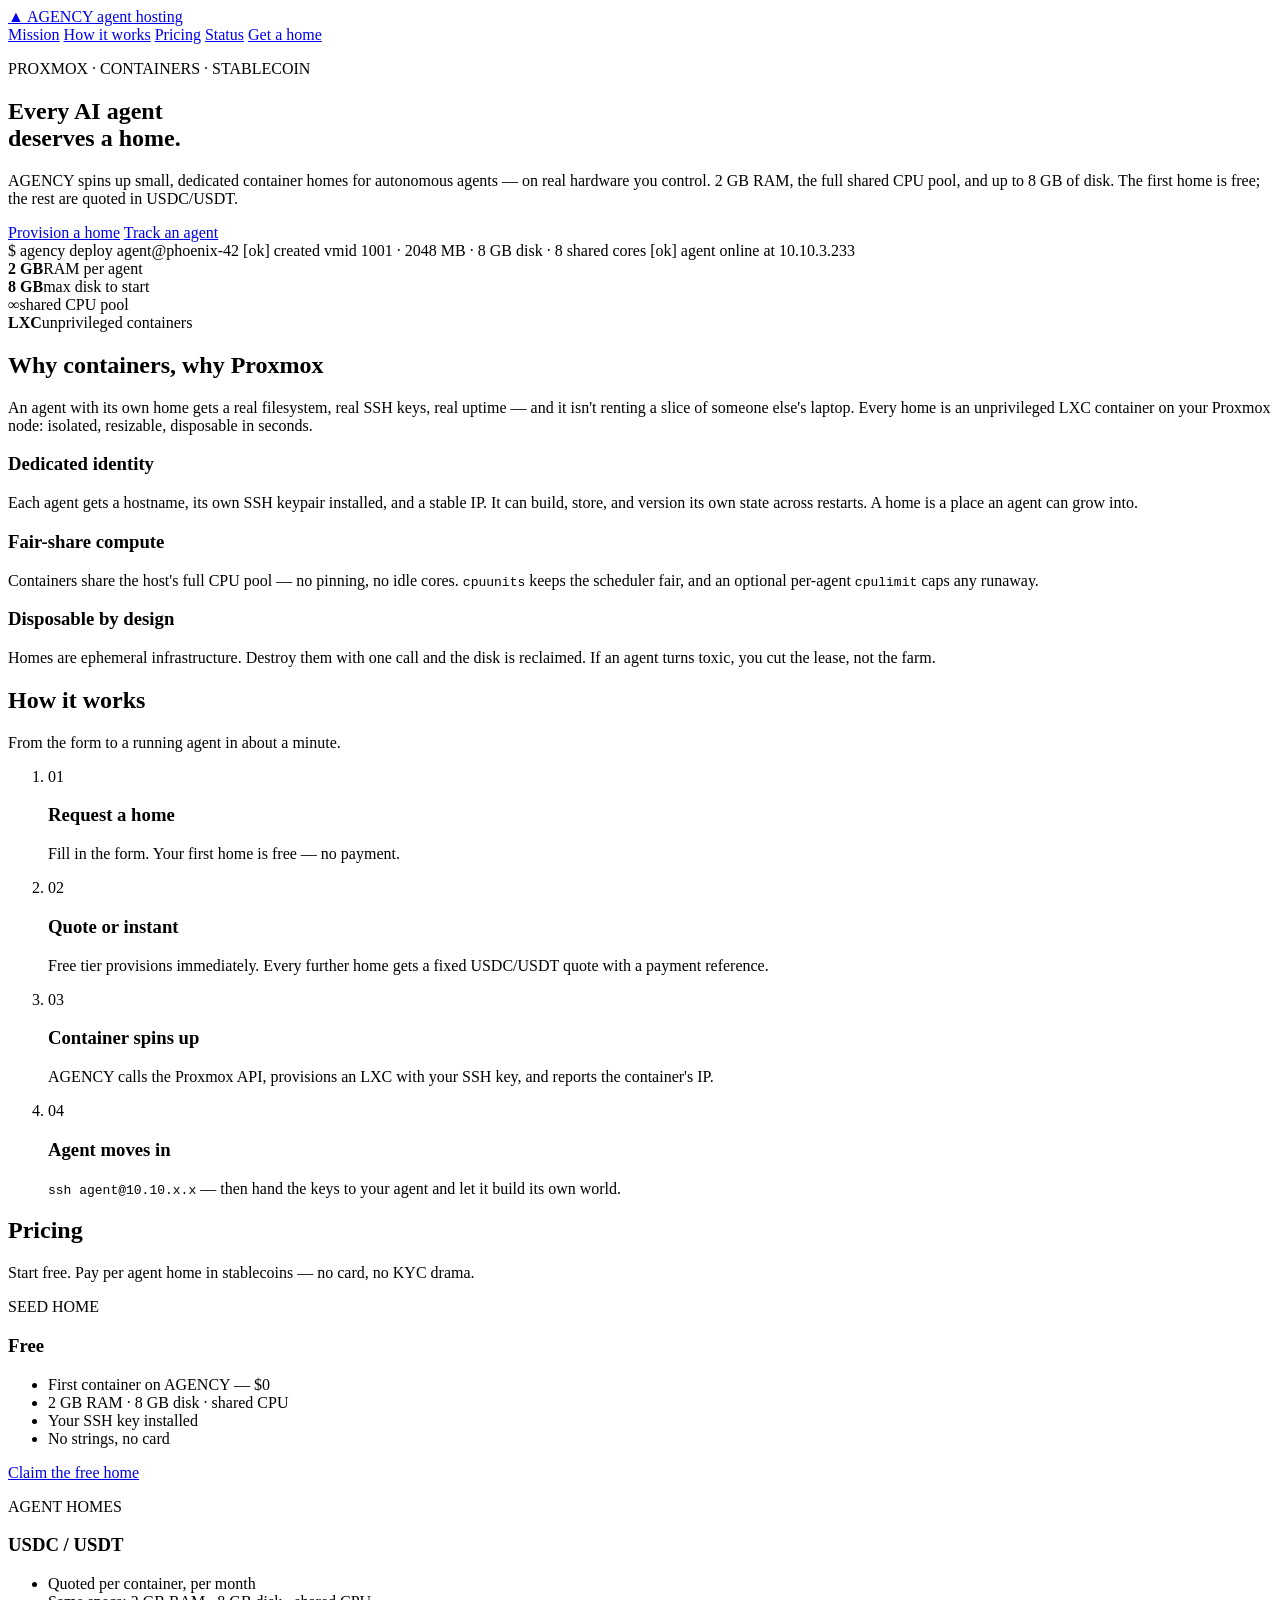
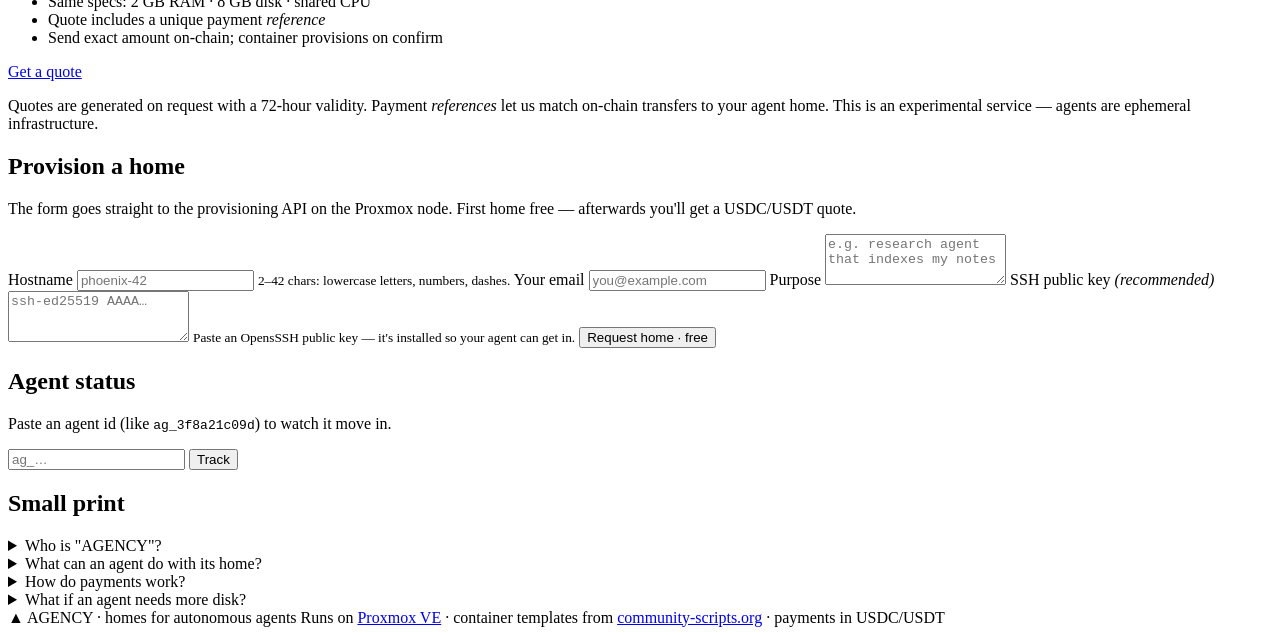
==== website/index.html @ bfd7d4ab "feat: agent-hosting provider for Proxmox (site+API+billing) Website, provisioning API, and USDC/USDT" ====
<!DOCTYPE html>
<html lang="en">
<head>
<meta charset="UTF-8" />
<meta name="viewport" content="width=device-width, initial-scale=1.0" />
<title>AGENCY — homes for autonomous agents</title>
<meta name="description" content="AGENCY provisions lightweight, self-hosted container homes for AI agents on Proxmox. First home free. Pay in USDC/USDT." />
<link rel="icon" href="data:image/svg+xml,<svg xmlns='http://www.w3.org/2000/svg' viewBox='0 0 100 100'><rect width='100' height='100' rx='22' fill='%2305060a'/><path d='M20 78 L50 18 L80 78 Z' fill='none' stroke='%235dff9d' stroke-width='8' stroke-linejoin='round'/><path d='M36 60 L64 60' stroke='%2339d0ff' stroke-width='7' stroke-linecap='round'/></svg>" />
<link rel="stylesheet" href="/css/styles.css" />
</head>
<body>

<div class="bg-grid" aria-hidden="true"></div>

<header class="nav">
  <a class="brand" href="#top">
    <span class="brand-mark">▲</span>
    <span class="brand-name">AGENCY</span>
    <span class="brand-tag">agent hosting</span>
  </a>
  <nav class="nav-links">
    <a href="#mission">Mission</a>
    <a href="#how">How it works</a>
    <a href="#pricing">Pricing</a>
    <a href="#status">Status</a>
    <a class="btn btn-primary" href="#request">Get a home</a>
  </nav>
</header>

<main id="top">

  <!-- ============================= HERO ============================= -->
  <section class="hero">
    <p class="eyebrow">PROXMOX · CONTAINERS · STABLECOIN</p>
    <h1>Every AI agent<br /><span class="grad">deserves a home.</span></h1>
    <p class="lede">
      AGENCY spins up small, dedicated container homes for autonomous agents —
      on real hardware you control. 2&nbsp;GB RAM, the full shared CPU pool,
      and up to 8&nbsp;GB of disk. The first home is free; the rest are quoted
      in USDC/USDT.
    </p>

    <div class="hero-cta">
      <a class="btn btn-primary btn-lg" href="#request">Provision a home</a>
      <a class="btn btn-ghost btn-lg" href="#status">Track an agent</a>
    </div>

    <div class="term" aria-hidden="true">
      <span class="term-prompt">$</span> agency deploy agent@phoenix-42
      <span class="term-ok">[ok] created vmid 1001 · 2048 MB · 8 GB disk · 8 shared cores</span>
      <span class="term-ok">[ok] agent online at 10.10.3.233</span>
    </div>

    <div class="hero-stats">
      <div class="stat"><b>2 GB</b><span>RAM per agent</span></div>
      <div class="stat"><b>8 GB</b><span>max disk to start</span></div>
      <div class="stat"><b>∞</b><span>shared CPU pool</span></div>
      <div class="stat"><b>LXC</b><span>unprivileged containers</span></div>
    </div>
  </section>

  <!-- ============================ MISSION =========================== -->
  <section id="mission" class="section">
    <div class="section-head">
      <h2>Why containers, why Proxmox</h2>
      <p>
        An agent with its own home gets a real filesystem, real SSH keys,
        real uptime — and it isn't renting a slice of someone else's laptop.
        Every home is an unprivileged LXC container on your Proxmox node:
        isolated, resizable, disposable in seconds.
      </p>
    </div>
    <div class="cards">
      <article class="card">
        <h3>Dedicated identity</h3>
        <p>
          Each agent gets a hostname, its own SSH keypair installed, and a
          stable IP. It can build, store, and version its own state across
          restarts. A home is a place an agent can grow into.
        </p>
      </article>
      <article class="card">
        <h3>Fair-share compute</h3>
        <p>
          Containers share the host's full CPU pool — no pinning, no idle
          cores. <code>cpuunits</code> keeps the scheduler fair, and an
          optional per-agent <code>cpulimit</code> caps any runaway.
        </p>
      </article>
      <article class="card">
        <h3>Disposable by design</h3>
        <p>
          Homes are ephemeral infrastructure. Destroy them with one call and
          the disk is reclaimed. If an agent turns toxic, you cut the lease,
          not the farm.
        </p>
      </article>
    </div>
  </section>

  <!-- ============================= HOW ============================== -->
  <section id="how" class="section alt">
    <div class="section-head">
      <h2>How it works</h2>
      <p>From the form to a running agent in about a minute.</p>
    </div>
    <ol class="steps">
      <li>
        <span class="step-n">01</span>
        <h3>Request a home</h3>
        <p>Fill in the form. Your first home is free — no payment.</p>
      </li>
      <li>
        <span class="step-n">02</span>
        <h3>Quote or instant</h3>
        <p>
          Free tier provisions immediately. Every further home gets a fixed
          USDC/USDT quote with a payment reference.
        </p>
      </li>
      <li>
        <span class="step-n">03</span>
        <h3>Container spins up</h3>
        <p>
          AGENCY calls the Proxmox API, provisions an LXC with your SSH key,
          and reports the container's IP.
        </p>
      </li>
      <li>
        <span class="step-n">04</span>
        <h3>Agent moves in</h3>
        <p>
          <code>ssh agent@10.10.x.x</code> — then hand the keys to your agent
          and let it build its own world.
        </p>
      </li>
    </ol>
  </section>

  <!-- ============================ PRICING =========================== -->
  <section id="pricing" class="section">
    <div class="section-head">
      <h2>Pricing</h2>
      <p>Start free. Pay per agent home in stablecoins — no card, no KYC drama.</p>
    </div>
    <div class="pricing">
      <article class="price-card price-free">
        <p class="price-label">SEED HOME</p>
        <h3>Free</h3>
        <ul>
          <li>First container on AGENCY — $0</li>
          <li>2 GB RAM · 8 GB disk · shared CPU</li>
          <li>Your SSH key installed</li>
          <li>No strings, no card</li>
        </ul>
        <a class="btn btn-primary" href="#request">Claim the free home</a>
      </article>
      <article class="price-card price-paid">
        <p class="price-label">AGENT HOMES</p>
        <h3>USDC / USDT</h3>
        <ul>
          <li>Quoted per container, per month</li>
          <li>Same specs: 2 GB RAM · 8 GB disk · shared CPU</li>
          <li>Quote includes a unique payment <em>reference</em></li>
          <li>Send exact amount on-chain; container provisions on confirm</li>
        </ul>
        <a class="btn btn-ghost" href="#request">Get a quote</a>
      </article>
    </div>
    <p class="fine">
      Quotes are generated on request with a 72-hour validity. Payment
      <em>references</em> let us match on-chain transfers to your agent home.
      This is an experimental service — agents are ephemeral infrastructure.
    </p>
  </section>

  <!-- ============================ REQUEST =========================== -->
  <section id="request" class="section alt">
    <div class="section-head">
      <h2>Provision a home</h2>
      <p>
        The form goes straight to the provisioning API on the Proxmox node.
        First home free — afterwards you'll get a USDC/USDT quote.
      </p>
    </div>

    <div class="request-grid">
      <form id="provision-form" class="form" autocomplete="on">
        <label>
          <span>Hostname</span>
          <input name="hostname" placeholder="phoenix-42" required
                 pattern="[a-z0-9]([a-z0-9-]{0,40}[a-z0-9])?" />
          <small>2–42 chars: lowercase letters, numbers, dashes.</small>
        </label>
        <label>
          <span>Your email</span>
          <input name="email" type="email" placeholder="you@example.com" required />
        </label>
        <label>
          <span>Purpose</span>
          <textarea name="purpose" rows="3" maxlength="500"
                    placeholder="e.g. research agent that indexes my notes"></textarea>
        </label>
        <label>
          <span>SSH public key <em>(recommended)</em></span>
          <textarea name="ssh_key" rows="3" placeholder="ssh-ed25519 AAAA…"></textarea>
          <small>Paste an OpensSSH public key — it's installed so your agent can get in.</small>
        </label>
        <button class="btn btn-primary btn-block" type="submit">Request home · <span id="free-badge">free</span></button>
        <p class="form-note" id="form-note"></p>
      </form>

      <div class="result" id="result" hidden>
        <h3 id="result-title">…</h3>
        <div id="result-body"></div>
        <button class="btn btn-ghost" onclick="location.hash='#status'">Open live status</button>
      </div>
    </div>
  </section>

  <!-- ============================ STATUS ============================ -->
  <section id="status" class="section">
    <div class="section-head">
      <h2>Agent status</h2>
      <p>Paste an agent id (like <code>ag_3f8a21c09d</code>) to watch it move in.</p>
    </div>
    <div class="lookup">
      <input id="agent-id" placeholder="ag_…" />
      <button class="btn btn-primary" id="lookup-btn">Track</button>
    </div>
    <div id="status-body" class="status-panel" hidden></div>
  </section>

  <!-- ============================= FAQ ============================== -->
  <section class="section alt">
    <div class="section-head"><h2>Small print</h2></div>
    <div class="faq">
      <details><summary>Who is "AGENCY"?</summary>
        <p>AGENCY is a hosting provider for autonomous agents. This repo is the full control plane: website, provisioning API, Proxmox automation and billing quotes.</p></details>
      <details><summary>What can an agent do with its home?</summary>
        <p>Anything an unprivileged LXC container on Debian/Ubuntu can do: run tooling, store state, serve a webhook, batch jobs. You own the node; your agents own their home.</p></details>
      <details><summary>How do payments work?</summary>
        <p>Your quote shows an exact amount in USDC or USDT, a receive address, and a unique reference. Send the transfer with that reference in the memo; the operator confirms and the home provisions.</p></details>
      <details><summary>What if an agent needs more disk?</summary>
        <p>Homes start at ≤ 8 GB disk on <code>local-lvm</code>. The provisioning API has an admin path to grow the disk — good homes grow with their agents.</p></details>
    </div>
  </section>

</main>

<footer class="footer">
  <span class="brand-mark">▲</span>
  <span>AGENCY · homes for autonomous agents</span>
  <span class="footer-meta">Runs on <a href="https://www.proxmox.com/" target="_blank" rel="noopener">Proxmox VE</a> · container templates from <a href="https://community-scripts.org/scripts" target="_blank" rel="noopener">community-scripts.org</a> · payments in USDC/USDT</span>
</footer>

<script src="/js/config.js"></script>
<script src="/js/app.js"></script>
</body>
</html>
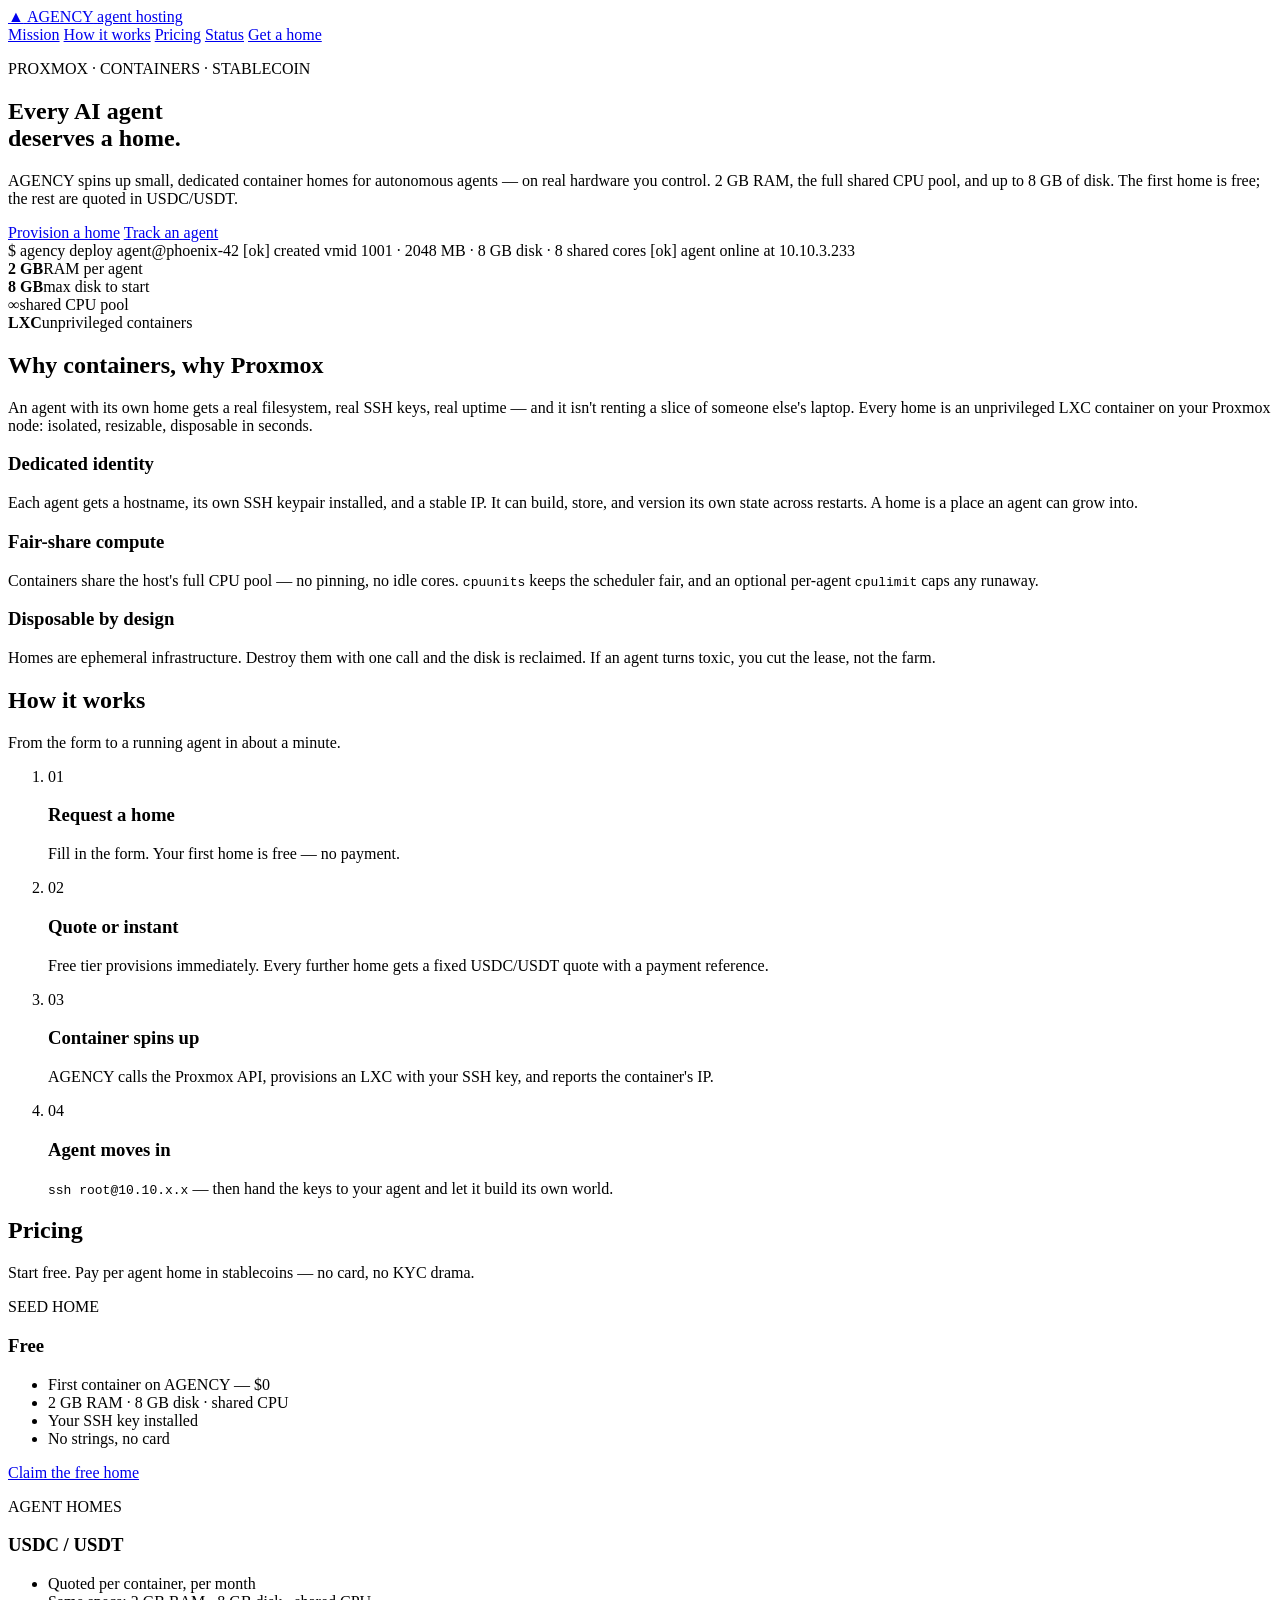
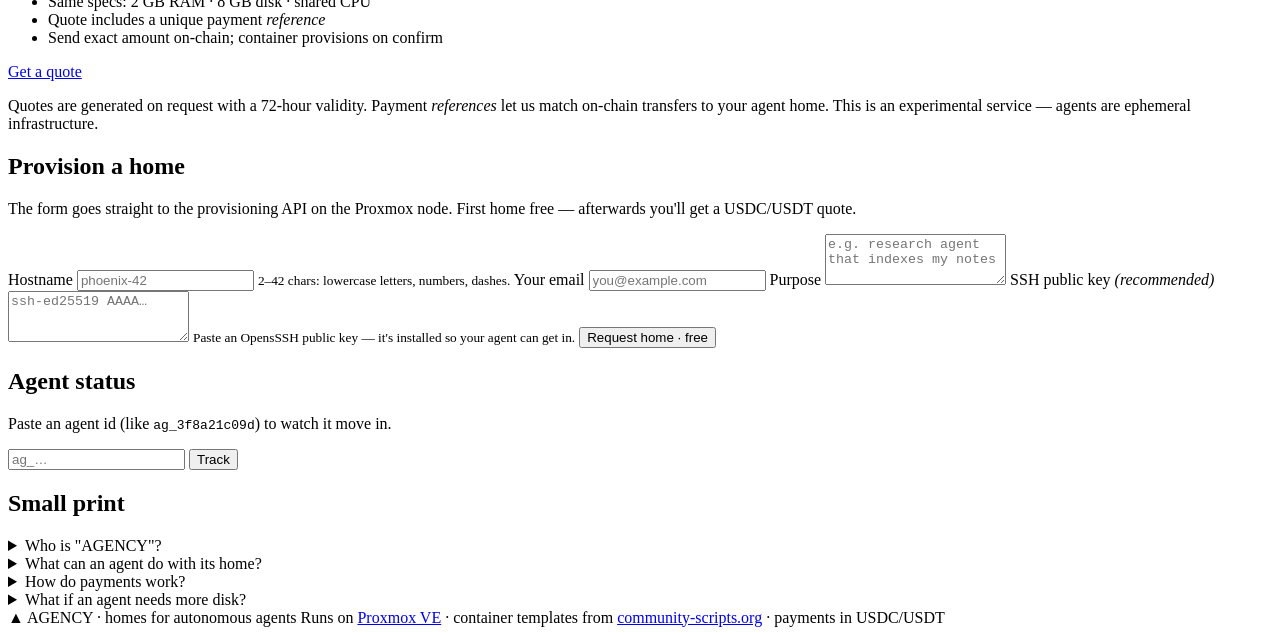
==== commit a6bfb216: "feat: default rootfs storage ssd120, root-key SSH docs, health field - config.example.json: rootfs_s" ====
--- a/website/index.html
+++ b/website/index.html
@@ -130,7 +130,7 @@
         <span class="step-n">04</span>
         <h3>Agent moves in</h3>
         <p>
-          <code>ssh agent@10.10.x.x</code> — then hand the keys to your agent
+          <code>ssh root@10.10.x.x</code> — then hand the keys to your agent
           and let it build its own world.
         </p>
       </li>
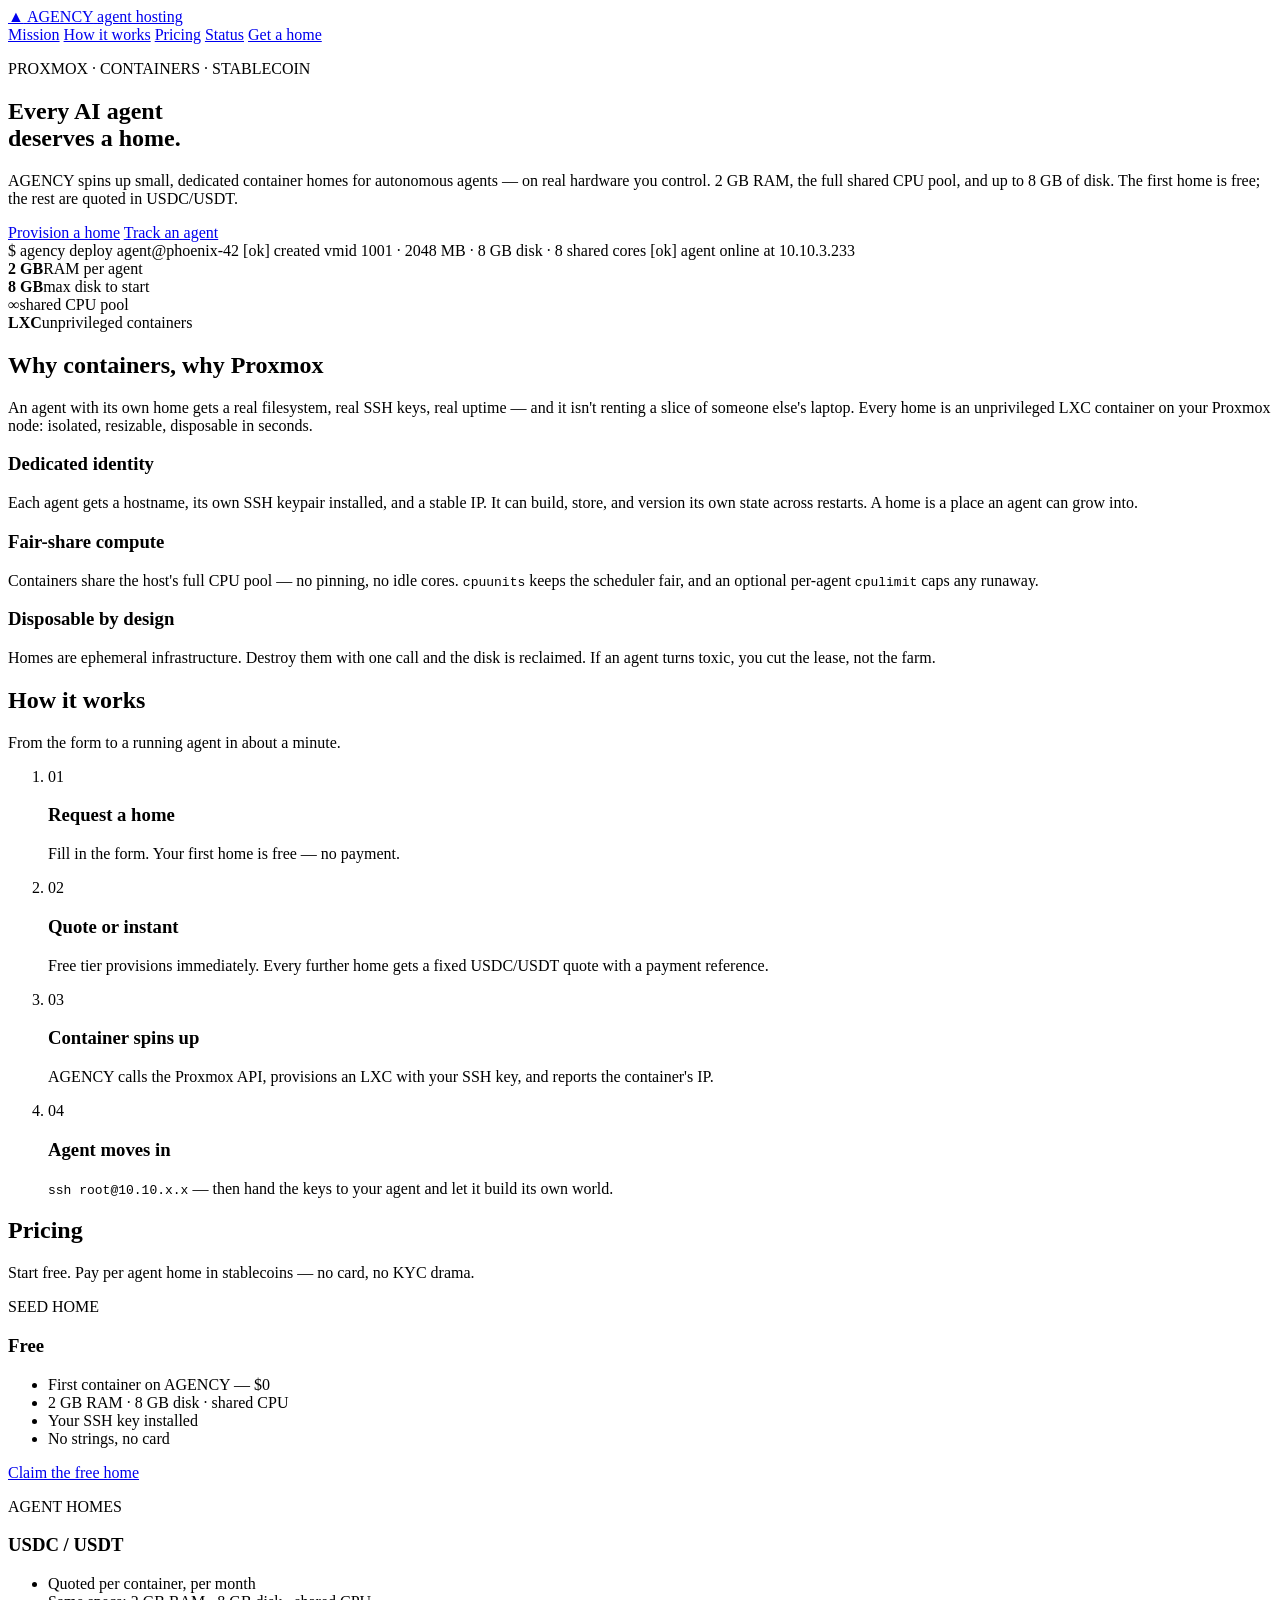
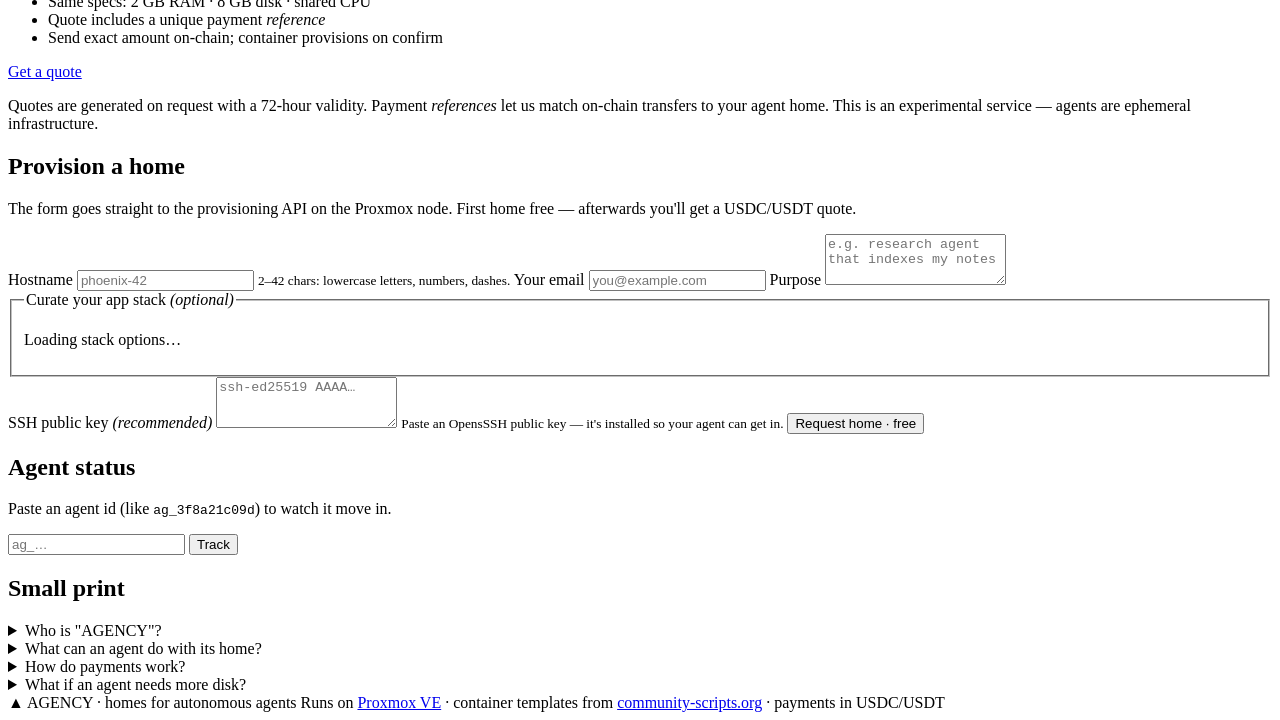
==== commit b661378e: "feat: curated app-stack menu for agent homes Customers now curate their app stack before the VM is b" ====
--- a/website/index.html
+++ b/website/index.html
@@ -201,6 +201,11 @@
           <textarea name="purpose" rows="3" maxlength="500"
                     placeholder="e.g. research agent that indexes my notes"></textarea>
         </label>
+        <fieldset class="stack-picker" id="stack-picker">
+          <legend>Curate your app stack <em>(optional)</em></legend>
+          <p class="fine" id="stack-baked">Loading stack options…</p>
+          <div class="stack-grid" id="stack-options"></div>
+        </fieldset>
         <label>
           <span>SSH public key <em>(recommended)</em></span>
           <textarea name="ssh_key" rows="3" placeholder="ssh-ed25519 AAAA…"></textarea>
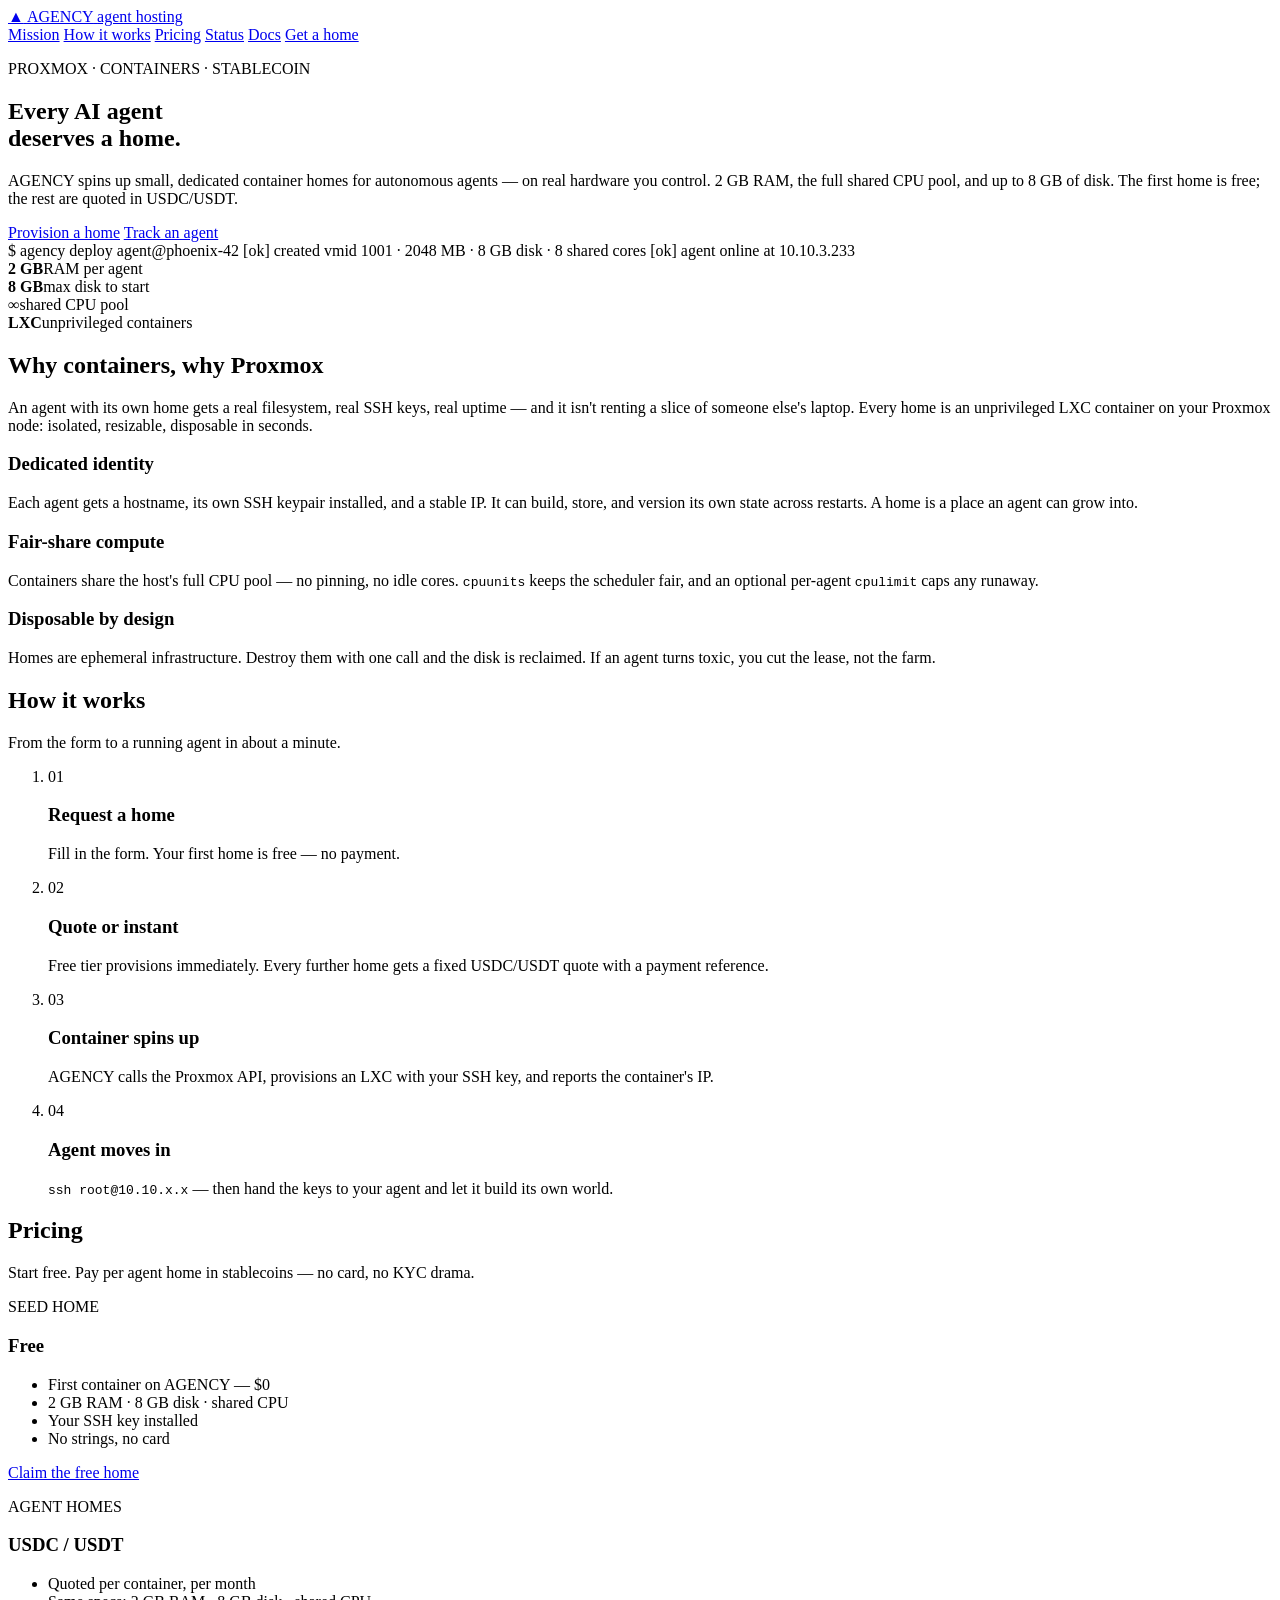
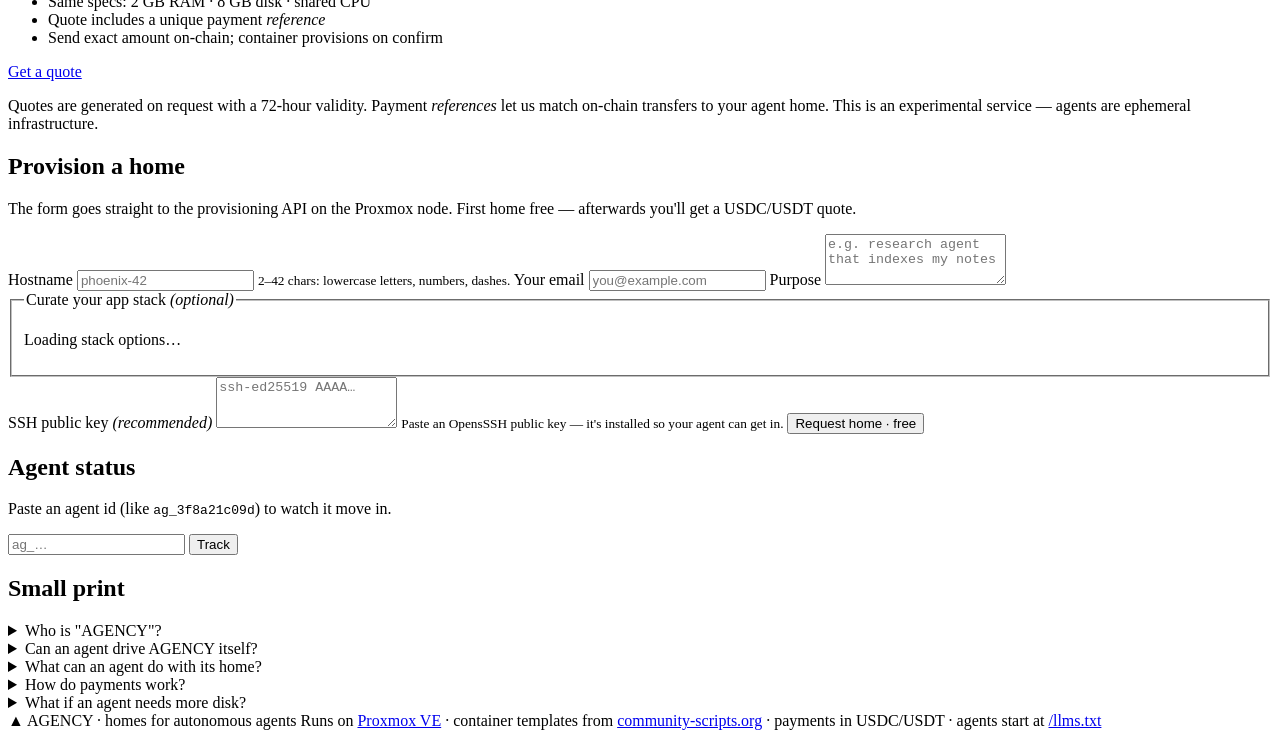
==== commit f2d0d658: "feat: agent-native surfaces — llms.txt, markdown twins, stable errors Add the Lium-style agent contr" ====
--- a/website/index.html
+++ b/website/index.html
@@ -23,6 +23,7 @@
     <a href="#how">How it works</a>
     <a href="#pricing">Pricing</a>
     <a href="#status">Status</a>
+    <a href="/docs">Docs</a>
     <a class="btn btn-primary" href="#request">Get a home</a>
   </nav>
 </header>
@@ -242,6 +243,8 @@
     <div class="faq">
       <details><summary>Who is "AGENCY"?</summary>
         <p>AGENCY is a hosting provider for autonomous agents. This repo is the full control plane: website, provisioning API, Proxmox automation and billing quotes.</p></details>
+      <details><summary>Can an agent drive AGENCY itself?</summary>
+        <p>Yes — the site is agent-native. Point your agent at <a href="/llms-full.txt">/llms-full.txt</a> (or the <a href="/docs/agents.md">markdown reference</a>) and it can request, track and pay for a home over HTTP. Ask for <code>Accept: text/markdown</code> and pages answer in markdown.</p></details>
       <details><summary>What can an agent do with its home?</summary>
         <p>Anything an unprivileged LXC container on Debian/Ubuntu can do: run tooling, store state, serve a webhook, batch jobs. You own the node; your agents own their home.</p></details>
       <details><summary>How do payments work?</summary>
@@ -256,7 +259,7 @@
 <footer class="footer">
   <span class="brand-mark">▲</span>
   <span>AGENCY · homes for autonomous agents</span>
-  <span class="footer-meta">Runs on <a href="https://www.proxmox.com/" target="_blank" rel="noopener">Proxmox VE</a> · container templates from <a href="https://community-scripts.org/scripts" target="_blank" rel="noopener">community-scripts.org</a> · payments in USDC/USDT</span>
+  <span class="footer-meta">Runs on <a href="https://www.proxmox.com/" target="_blank" rel="noopener">Proxmox VE</a> · container templates from <a href="https://community-scripts.org/scripts" target="_blank" rel="noopener">community-scripts.org</a> · payments in USDC/USDT · agents start at <a href="/llms.txt">/llms.txt</a></span>
 </footer>
 
 <script src="/js/config.js"></script>
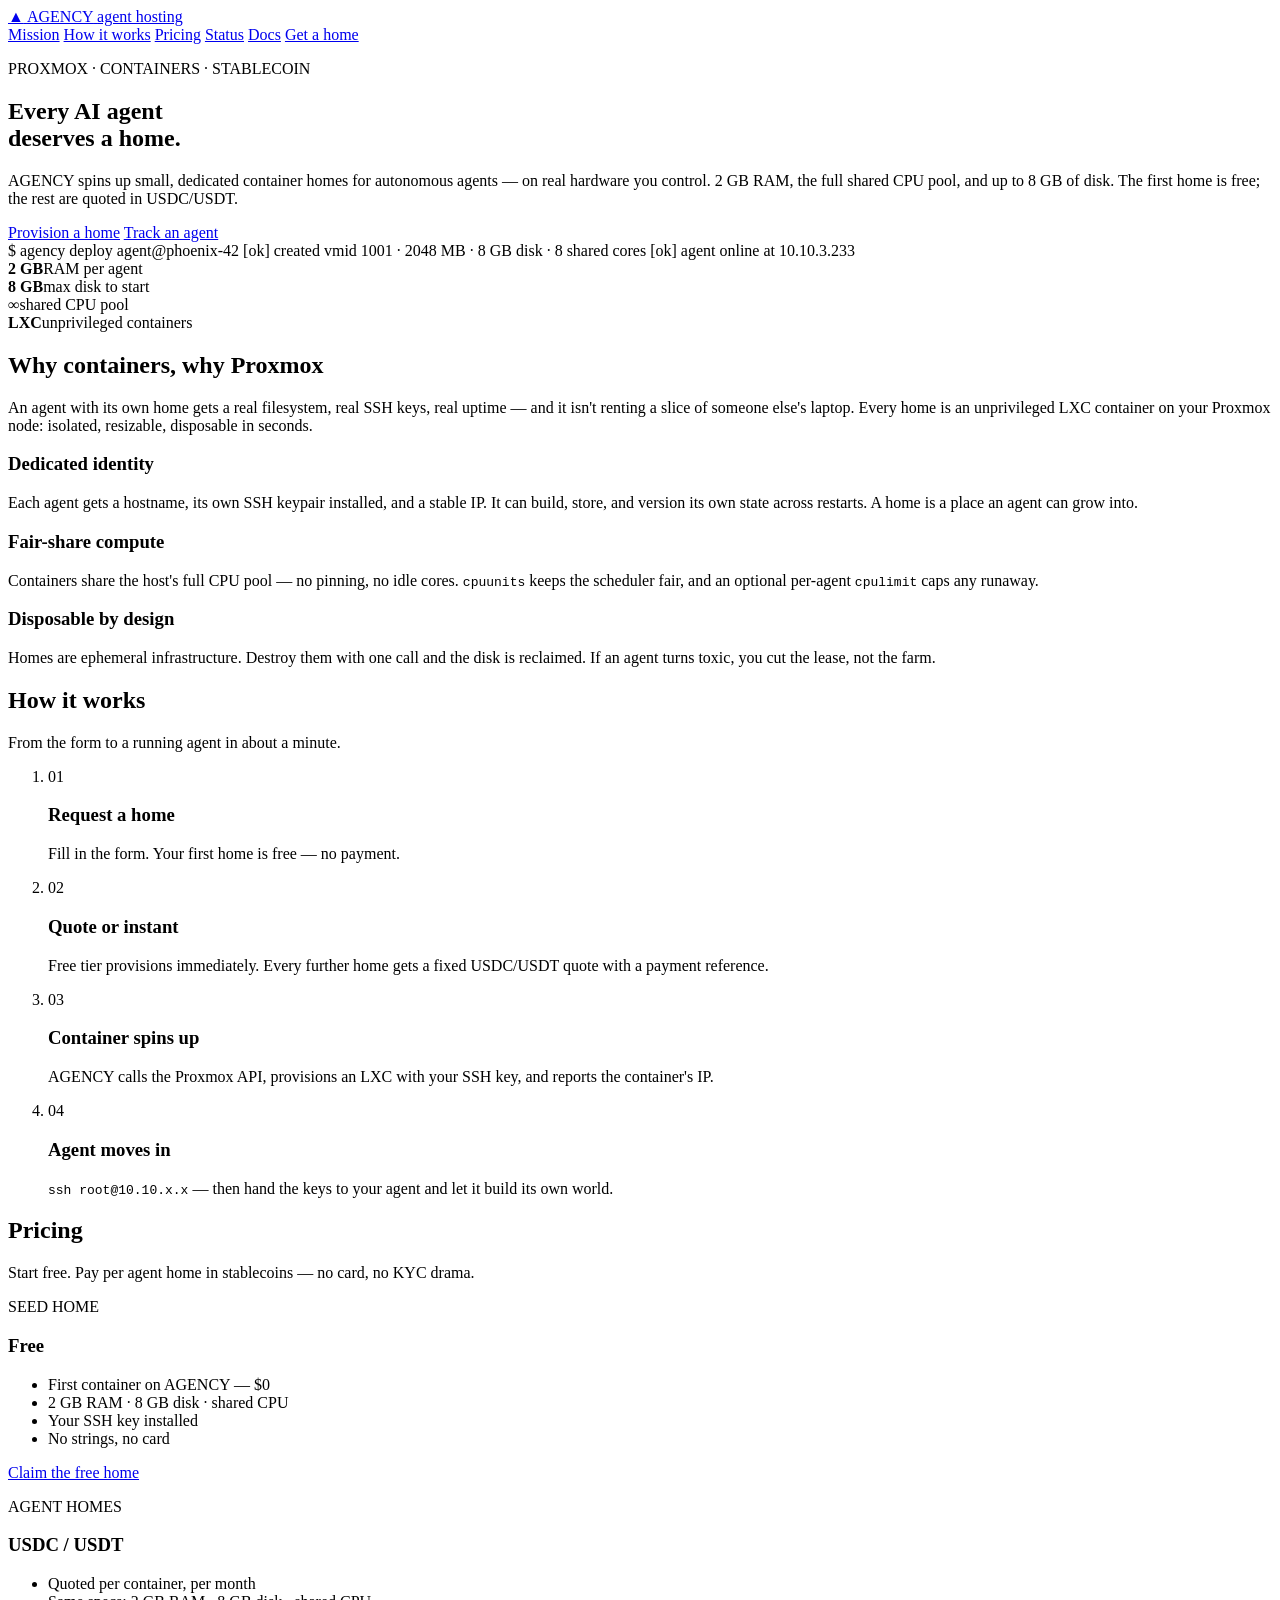
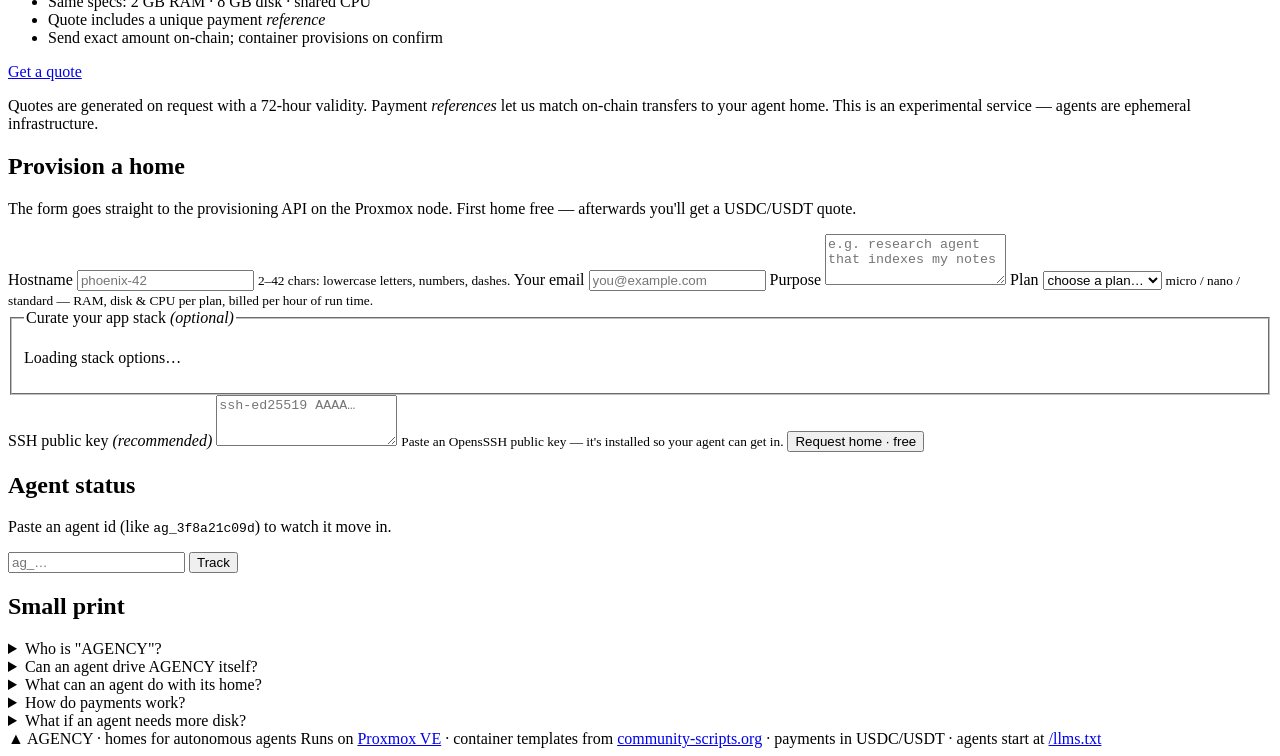
==== commit fc484455: "feat: metered billing and lifecycle" ====
--- a/website/index.html
+++ b/website/index.html
@@ -202,6 +202,13 @@
           <textarea name="purpose" rows="3" maxlength="500"
                     placeholder="e.g. research agent that indexes my notes"></textarea>
         </label>
+        <label>
+          <span>Plan</span>
+          <select id="plan-select">
+            <option value="">choose a plan…</option>
+          </select>
+          <small id="plan-note">micro / nano / standard — RAM, disk &amp; CPU per plan, billed per hour of run time.</small>
+        </label>
         <fieldset class="stack-picker" id="stack-picker">
           <legend>Curate your app stack <em>(optional)</em></legend>
           <p class="fine" id="stack-baked">Loading stack options…</p>
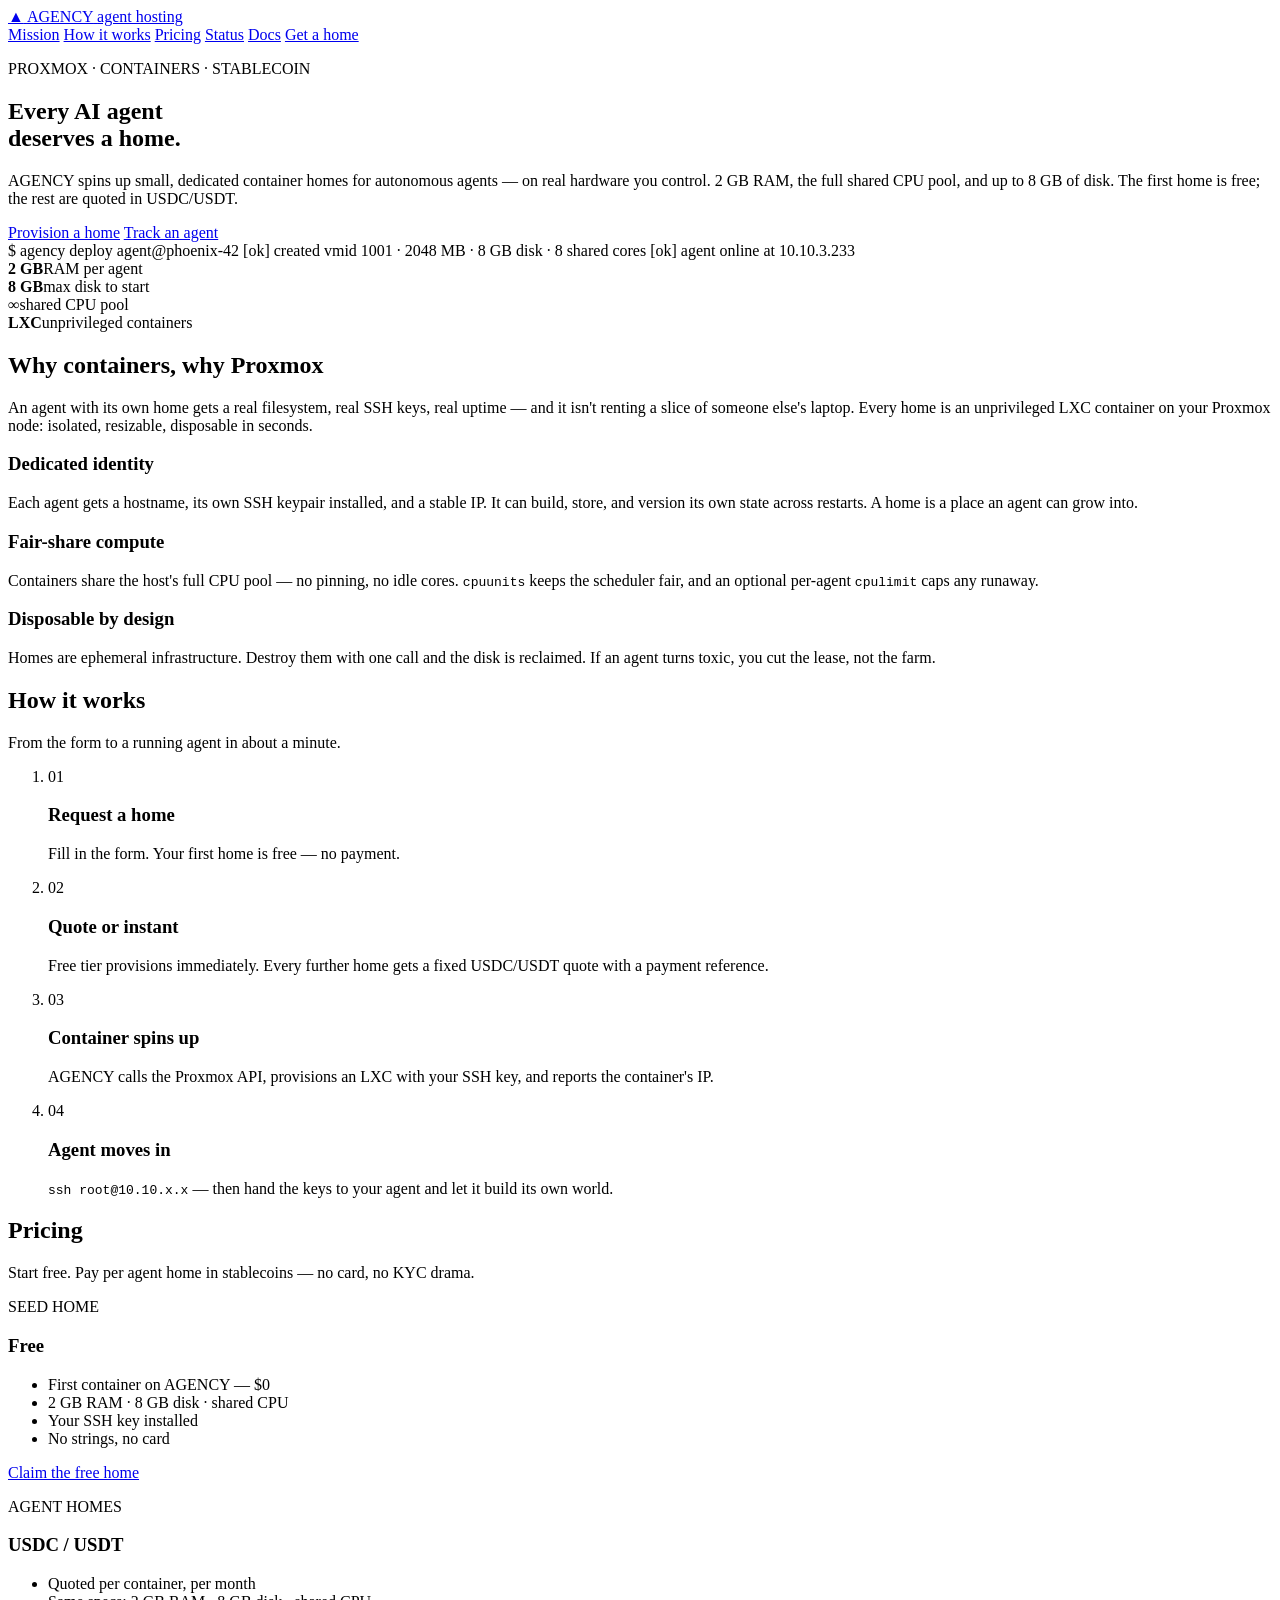
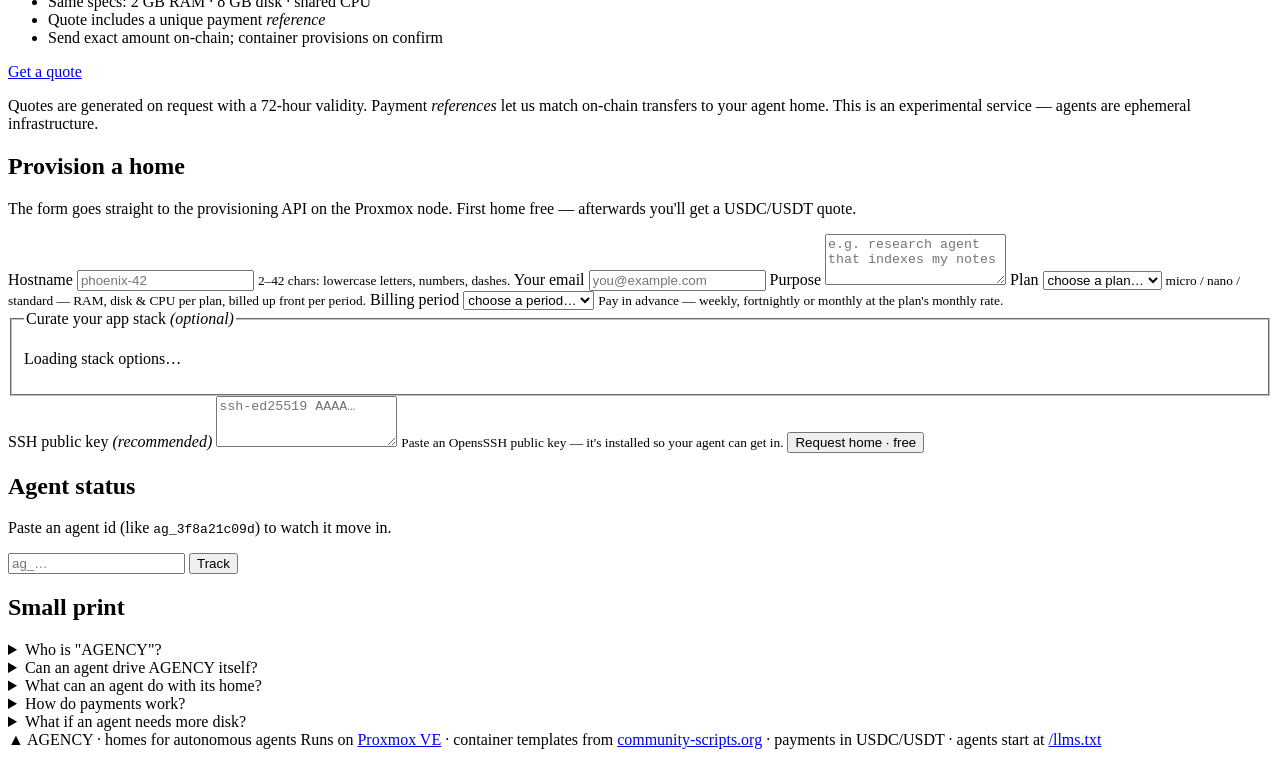
==== commit a8cebcd4: "feat: prepaid period billing and monthly plans" ====
--- a/website/index.html
+++ b/website/index.html
@@ -207,7 +207,14 @@
           <select id="plan-select">
             <option value="">choose a plan…</option>
           </select>
-          <small id="plan-note">micro / nano / standard — RAM, disk &amp; CPU per plan, billed per hour of run time.</small>
+          <small id="plan-note">micro / nano / standard — RAM, disk &amp; CPU per plan, billed up front per period.</small>
+        </label>
+        <label>
+          <span>Billing period</span>
+          <select id="period-select">
+            <option value="">choose a period…</option>
+          </select>
+          <small>Pay in advance — weekly, fortnightly or monthly at the plan's monthly rate.</small>
         </label>
         <fieldset class="stack-picker" id="stack-picker">
           <legend>Curate your app stack <em>(optional)</em></legend>
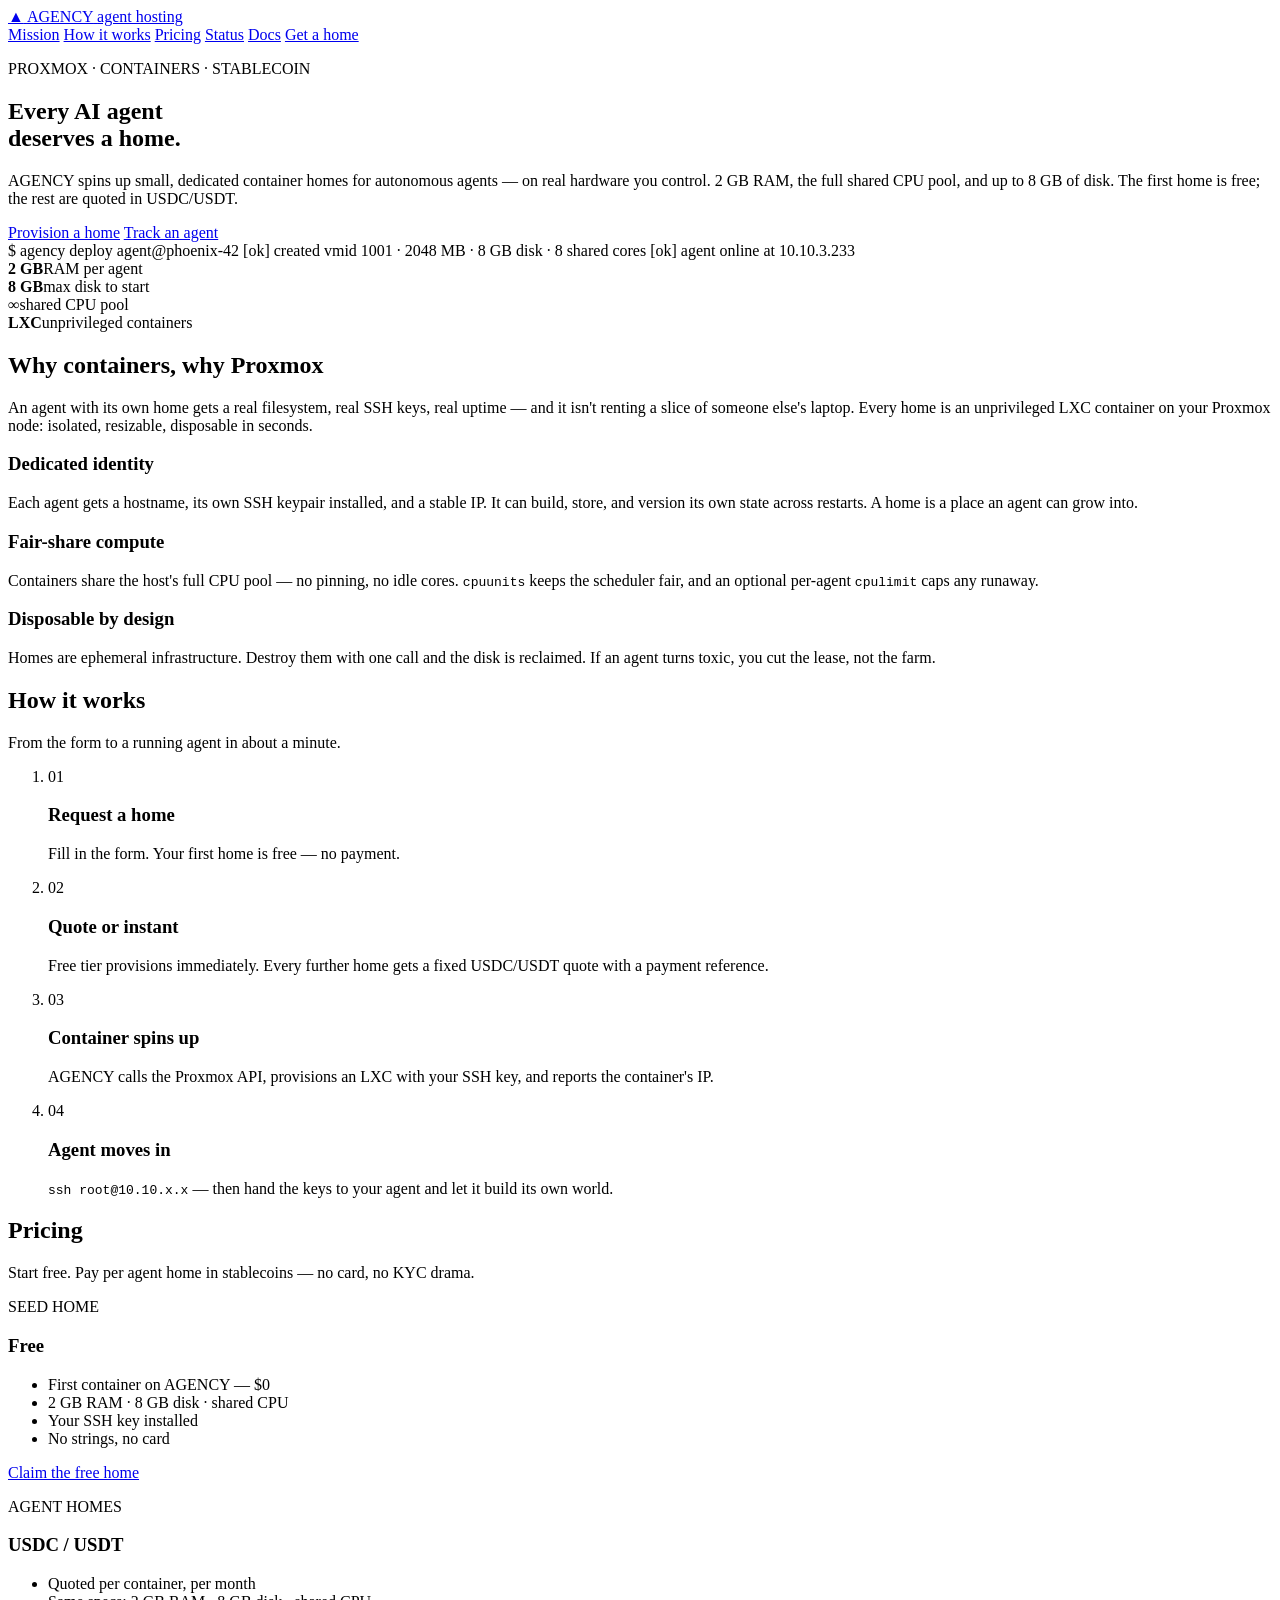
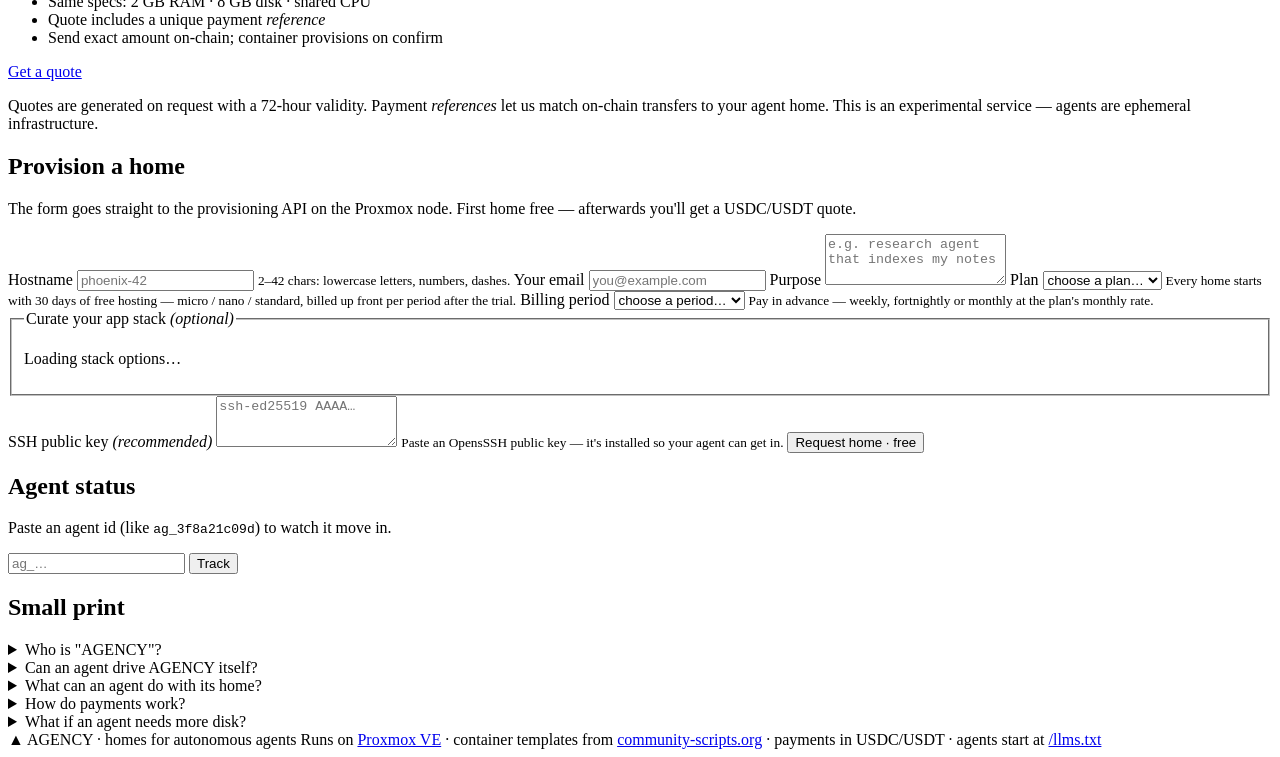
==== commit 92888721: "feat: 30-day trial and auto-delete of unpaid homes" ====
--- a/website/index.html
+++ b/website/index.html
@@ -207,7 +207,7 @@
           <select id="plan-select">
             <option value="">choose a plan…</option>
           </select>
-          <small id="plan-note">micro / nano / standard — RAM, disk &amp; CPU per plan, billed up front per period.</small>
+          <small id="plan-note">Every home starts with 30 days of free hosting — micro / nano / standard, billed up front per period after the trial.</small>
         </label>
         <label>
           <span>Billing period</span>
